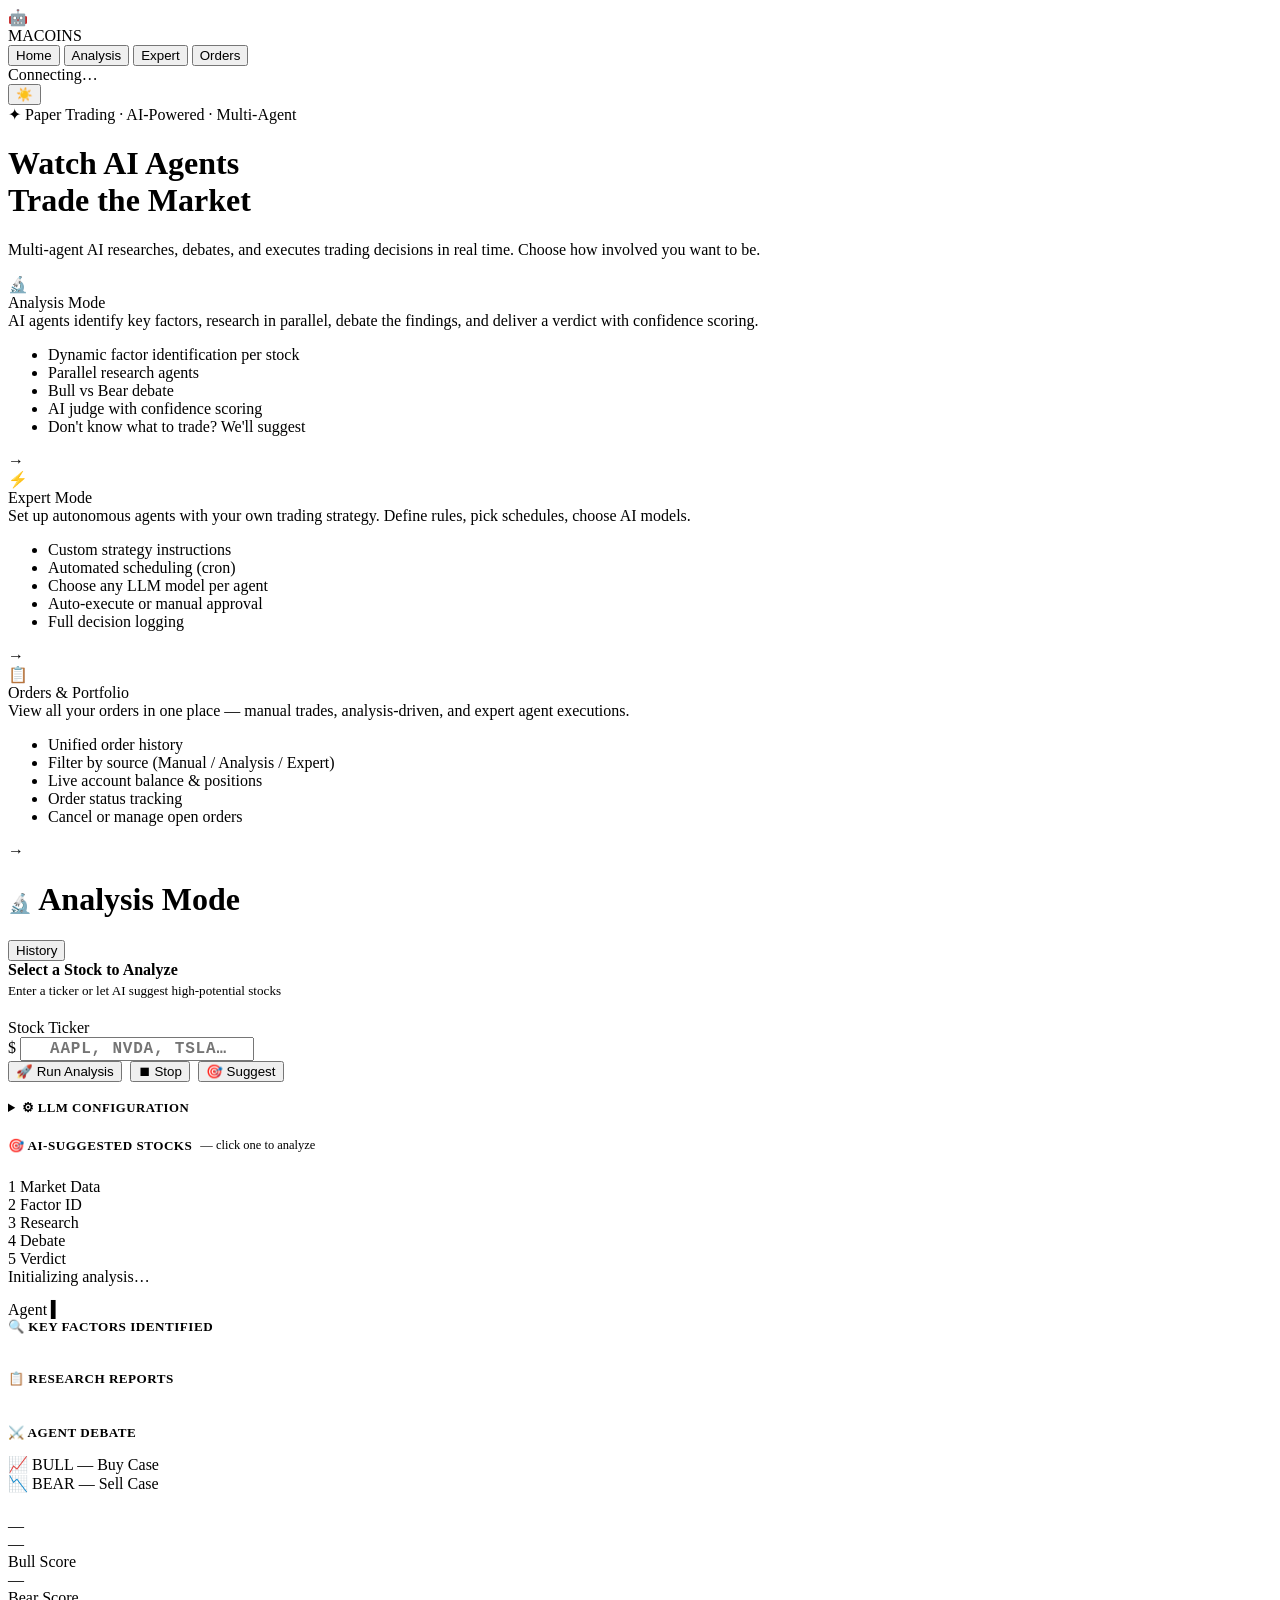
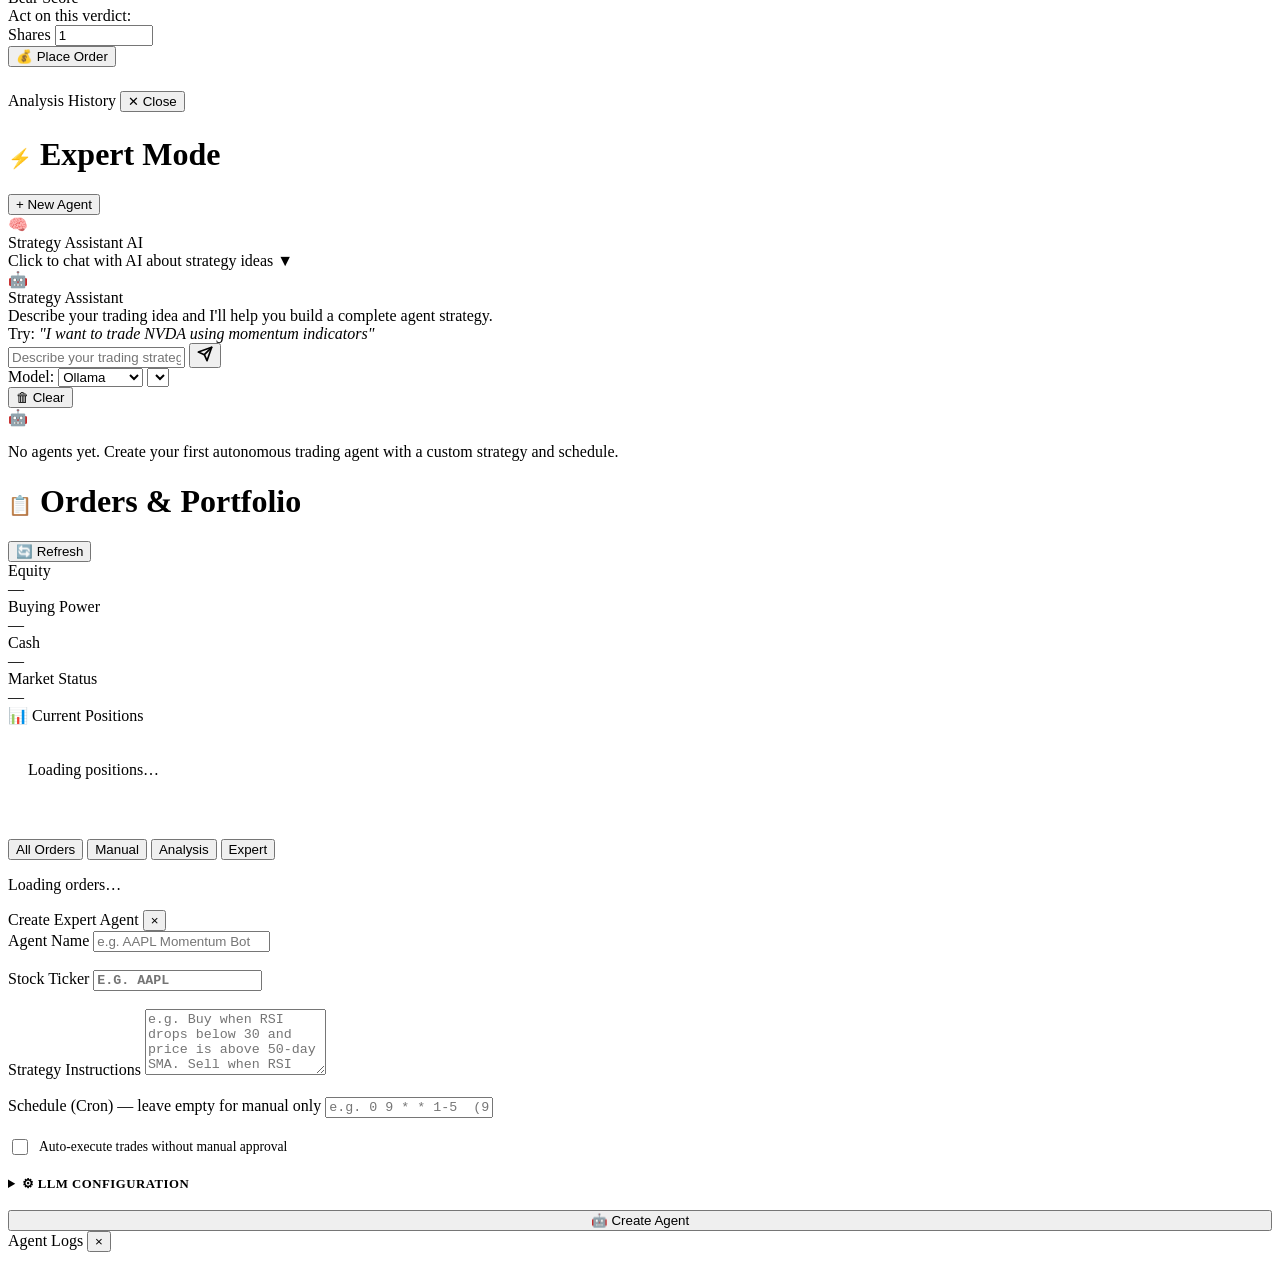
==== trading_platform/frontend/index.html @ 06610100 "New UI Changes" ====
<!DOCTYPE html>
<html lang="en" data-theme="dark">
<head>
  <meta charset="UTF-8">
  <meta name="viewport" content="width=device-width, initial-scale=1.0">
  <meta name="description" content="MACOINS — Multi-agent AI-powered stock trading platform.">
  <title>MACOINS — Agentic Trading</title>
  <link rel="stylesheet" href="/css/main.css">
  <link rel="stylesheet" href="/css/components.css">
</head>
<body>
<div id="app">

  <!-- ── Top Navigation ──────────────────────────────────────────── -->
  <nav class="top-nav">
    <div class="logo" onclick="navigateTo('landing')" id="nav-logo">
      <div class="logo-icon">🤖</div>
      <span class="logo-wordmark">MACOINS</span>
    </div>

    <div class="nav-links">
      <button class="nav-btn" data-page="landing"   onclick="navigateTo('landing')"   id="nav-home">Home</button>
      <button class="nav-btn" data-page="analysis"  onclick="navigateTo('analysis')"  id="nav-analysis">Analysis</button>
      <button class="nav-btn" data-page="expert"    onclick="navigateTo('expert')"    id="nav-expert">Expert</button>
      <button class="nav-btn" data-page="orders"    onclick="navigateTo('orders')"    id="nav-orders">Orders</button>
    </div>

    <div class="nav-right">
      <div class="nav-status">
        <div class="status-dot" id="ws-status" title="WebSocket connection"></div>
        <span class="ws-label" id="ws-label">Connecting…</span>
      </div>
      <button class="theme-toggle" id="theme-toggle" title="Toggle light/dark mode" onclick="toggleTheme()">
        <span id="theme-icon">☀️</span>
      </button>
    </div>
  </nav>

  <!-- ── Toast Container ─────────────────────────────────────────── -->
  <div class="toast-container" id="toast-container"></div>

  <!-- ── Pages ───────────────────────────────────────────────────── -->
  <div class="main-content">

    <!-- ══════════════════════════════════════════════════════════════
         LANDING PAGE
    ════════════════════════════════════════════════════════════════ -->
    <div class="page active" id="page-landing">
      <div class="hero">
        <!-- Ambient blobs -->
        <div class="hero-blobs" aria-hidden="true">
          <div class="hero-blob hero-blob-1"></div>
          <div class="hero-blob hero-blob-2"></div>
          <div class="hero-blob hero-blob-3"></div>
        </div>

        <div class="hero-content">
          <div class="hero-eyebrow">
            <span>✦</span>
            <span>Paper Trading · AI-Powered · Multi-Agent</span>
          </div>

          <h1>Watch AI Agents<br>Trade the Market</h1>

          <p class="subtitle">
            Multi-agent AI researches, debates, and executes trading decisions in real time.
            Choose how involved you want to be.
          </p>

          <div class="mode-cards">
            <!-- Analysis Mode -->
            <div class="mode-card analysis" onclick="navigateTo('analysis')" id="mode-analysis-card">
              <div class="mode-icon-wrap">🔬</div>
              <div class="mode-title">Analysis Mode</div>
              <div class="mode-desc">
                AI agents identify key factors, research in parallel, debate the findings,
                and deliver a verdict with confidence scoring.
              </div>
              <ul class="mode-features">
                <li>Dynamic factor identification per stock</li>
                <li>Parallel research agents</li>
                <li>Bull vs Bear debate</li>
                <li>AI judge with confidence scoring</li>
                <li>Don't know what to trade? We'll suggest</li>
              </ul>
              <div class="mode-card-arrow">→</div>
            </div>

            <!-- Expert Mode -->
            <div class="mode-card expert" onclick="navigateTo('expert')" id="mode-expert-card">
              <div class="mode-icon-wrap">⚡</div>
              <div class="mode-title">Expert Mode</div>
              <div class="mode-desc">
                Set up autonomous agents with your own trading strategy.
                Define rules, pick schedules, choose AI models.
              </div>
              <ul class="mode-features">
                <li>Custom strategy instructions</li>
                <li>Automated scheduling (cron)</li>
                <li>Choose any LLM model per agent</li>
                <li>Auto-execute or manual approval</li>
                <li>Full decision logging</li>
              </ul>
              <div class="mode-card-arrow">→</div>
            </div>

            <!-- Orders -->
            <div class="mode-card orders-card" onclick="navigateTo('orders')" id="mode-orders-card">
              <div class="mode-icon-wrap">📋</div>
              <div class="mode-title">Orders &amp; Portfolio</div>
              <div class="mode-desc">
                View all your orders in one place — manual trades, analysis-driven,
                and expert agent executions.
              </div>
              <ul class="mode-features">
                <li>Unified order history</li>
                <li>Filter by source (Manual / Analysis / Expert)</li>
                <li>Live account balance &amp; positions</li>
                <li>Order status tracking</li>
                <li>Cancel or manage open orders</li>
              </ul>
              <div class="mode-card-arrow">→</div>
            </div>
          </div>
        </div>
      </div>
    </div>

    <!-- ══════════════════════════════════════════════════════════════
         ANALYSIS PAGE
    ════════════════════════════════════════════════════════════════ -->
    <div class="page" id="page-analysis">
      <div class="container">
        <div class="section-header">
          <h1 class="section-title">
            <span style="font-size:1.2rem">🔬</span>
            Analysis Mode
          </h1>
          <button class="btn btn-ghost btn-sm" onclick="showAnalysisHistory()" id="btn-analysis-history">History</button>
        </div>

        <!-- Step 0: Stock selection -->
        <div id="analysis-setup" class="card" style="margin-bottom:24px">
          <div style="margin-bottom:20px">
            <div style="font-size:1rem;font-weight:600;margin-bottom:4px">Select a Stock to Analyze</div>
            <div style="font-size:0.82rem;color:var(--text-muted)">Enter a ticker or let AI suggest high-potential stocks</div>
          </div>

          <div class="analysis-ticker-row">
            <div class="ticker-input-wrap input-group" style="flex:1;min-width:200px">
              <label for="analysis-ticker">Stock Ticker</label>
              <div style="position:relative">
                <span class="ticker-input-prefix">$</span>
                <input class="input" id="analysis-ticker" placeholder="AAPL, NVDA, TSLA…" style="padding-left:28px;font-family:'JetBrains Mono',monospace;font-weight:600;font-size:1rem;text-transform:uppercase;letter-spacing:0.05em" />
              </div>
            </div>
            <div style="display:flex;gap:8px;align-items:flex-end;flex-wrap:wrap">
              <button class="btn btn-primary" onclick="startAnalysis()" id="btn-start-analysis">
                🚀 Run Analysis
              </button>
              <button class="btn btn-sell hidden" onclick="cancelAnalysis()" id="btn-cancel-analysis">
                ⏹ Stop
              </button>
              <button class="btn btn-ghost" onclick="suggestStocks()" id="btn-suggest">
                🎯 Suggest
              </button>
            </div>
          </div>

          <!-- LLM Config -->
          <details style="margin-top:18px">
            <summary style="cursor:pointer;font-size:0.8rem;color:var(--text-muted);font-weight:600;text-transform:uppercase;letter-spacing:0.5px;user-select:none">
              ⚙ LLM Configuration
            </summary>
            <div class="llm-config">
              <div class="input-group">
                <label for="analysis-provider">Provider</label>
                <select class="select" id="analysis-provider" onchange="onProviderChange('analysis')">
                  <option value="ollama">Ollama (Local)</option>
                  <option value="openai">OpenAI</option>
                  <option value="anthropic">Anthropic</option>
                  <option value="gemini">Google Gemini</option>
                  <option value="deepseek">DeepSeek</option>
                  <option value="grok">Grok (xAI)</option>
                </select>
              </div>
              <div class="input-group">
                <label for="analysis-model">Model</label>
                <select class="select" id="analysis-model"></select>
              </div>
            </div>
          </details>

          <!-- Suggestions -->
          <div id="suggestions-area" class="hidden">
            <div style="display:flex;align-items:center;gap:8px;margin:22px 0 14px">
              <span style="font-size:0.82rem;font-weight:700;text-transform:uppercase;letter-spacing:0.5px;color:var(--text-muted)">🎯 AI-Suggested Stocks</span>
              <span style="font-size:0.78rem;color:var(--text-muted)">— click one to analyze</span>
            </div>
            <div class="suggestion-cards" id="suggestion-cards"></div>
          </div>
        </div>

        <!-- Progress tracker -->
        <div id="analysis-progress" class="hidden">
          <div class="progress-steps" id="progress-steps">
            <div class="progress-step" data-step="1" id="step-market"><span class="step-num">1</span> Market Data</div>
            <div class="progress-step" data-step="2" id="step-factors"><span class="step-num">2</span> Factor ID</div>
            <div class="progress-step" data-step="3" id="step-research"><span class="step-num">3</span> Research</div>
            <div class="progress-step" data-step="4" id="step-debate"><span class="step-num">4</span> Debate</div>
            <div class="progress-step" data-step="5" id="step-verdict"><span class="step-num">5</span> Verdict</div>
          </div>

          <div class="agent-activity" id="agent-status" style="margin-bottom:14px">
            <div class="agent-spinner"></div>
            <span id="agent-status-text">Initializing analysis…</span>
          </div>

          <div id="analysis-stream-box" class="analysis-stream-box hidden">
            <div class="stream-header">
              <span class="stream-agent-label" id="stream-agent-label">Agent</span>
              <span class="stream-cursor">▍</span>
            </div>
            <div class="stream-content" id="analysis-stream-content"></div>
          </div>
        </div>

        <!-- Factors -->
        <div id="factors-section" class="hidden" style="margin-bottom:24px">
          <div style="font-size:0.82rem;font-weight:700;text-transform:uppercase;letter-spacing:0.5px;color:var(--text-muted);margin-bottom:12px">🔍 Key Factors Identified</div>
          <div id="factors-list" style="display:flex;flex-wrap:wrap;gap:8px"></div>
        </div>

        <!-- Research Reports -->
        <div id="research-section" class="hidden" style="margin-bottom:24px">
          <div style="font-size:0.82rem;font-weight:700;text-transform:uppercase;letter-spacing:0.5px;color:var(--text-muted);margin-bottom:14px">📋 Research Reports</div>
          <div id="research-reports" style="display:grid;gap:12px"></div>
        </div>

        <!-- Debate -->
        <div id="debate-section" class="hidden" style="margin-bottom:24px">
          <div style="font-size:0.82rem;font-weight:700;text-transform:uppercase;letter-spacing:0.5px;color:var(--text-muted);margin-bottom:14px">⚔️ Agent Debate</div>
          <div class="debate-panel">
            <div class="debate-side bull" id="debate-bull-side">
              <div class="debate-header">📈 BULL — Buy Case</div>
              <div id="debate-bull-args"></div>
            </div>
            <div class="debate-side bear" id="debate-bear-side">
              <div class="debate-header">📉 BEAR — Sell Case</div>
              <div id="debate-bear-args"></div>
            </div>
          </div>
        </div>

        <!-- Verdict -->
        <div id="verdict-section" class="hidden" style="margin-bottom:24px">
          <div class="verdict-panel" id="verdict-panel">
            <div class="verdict-badge-wrap">
              <div class="verdict-decision" id="verdict-decision">—</div>
              <div class="verdict-confidence" id="verdict-confidence"></div>
              <div class="verdict-reasoning" id="verdict-reasoning"></div>
              <div class="verdict-scores">
                <div class="score-item">
                  <div class="score-value text-buy" id="verdict-bull-score">—</div>
                  <div class="score-label">Bull Score</div>
                </div>
                <div class="score-item">
                  <div class="score-value text-sell" id="verdict-bear-score">—</div>
                  <div class="score-label">Bear Score</div>
                </div>
              </div>
            </div>
          </div>

          <!-- Trade Action Bar -->
          <div id="trade-action-bar" class="trade-action-bar hidden">
            <div class="trade-action-info">
              <span id="trade-action-label">Act on this verdict:</span>
            </div>
            <div class="trade-action-controls">
              <div class="input-group" style="min-width:100px">
                <label for="trade-qty">Shares</label>
                <input class="input" id="trade-qty" type="number" min="1" value="1" style="width:90px" />
              </div>
              <button class="btn btn-buy btn-lg" id="btn-execute-trade" onclick="executeFromVerdict()">
                💰 Place Order
              </button>
            </div>
            <div id="trade-action-note" class="trade-action-note"></div>
          </div>
        </div>

        <!-- Analysis History -->
        <div id="analysis-history-section" class="hidden" style="margin-bottom:24px">
          <div class="card">
            <div class="card-header">
              <span class="card-title">Analysis History</span>
              <button class="btn btn-ghost btn-sm" onclick="hideAnalysisHistory()">✕ Close</button>
            </div>
            <div id="analysis-history-list"></div>
          </div>
        </div>

      </div>
    </div>

    <!-- ══════════════════════════════════════════════════════════════
         EXPERT PAGE
    ════════════════════════════════════════════════════════════════ -->
    <div class="page" id="page-expert">
      <div class="container">
        <div class="section-header">
          <h1 class="section-title">
            <span style="font-size:1.2rem">⚡</span>
            Expert Mode
          </h1>
          <button class="btn btn-primary" onclick="showCreateAgentModal()" id="btn-create-agent">
            + New Agent
          </button>
        </div>

        <!-- Strategy Assistant Chat -->
        <div class="strategy-chat-panel" id="strategy-chat-panel">
          <div class="strategy-chat-header" onclick="toggleStrategyChat()" id="strategy-chat-toggle">
            <div class="strategy-chat-title">
              <div class="strategy-chat-icon">🧠</div>
              <span>Strategy Assistant</span>
              <span class="strategy-chat-badge">AI</span>
            </div>
            <div class="strategy-chat-header-right">
              <span class="strategy-chat-hint" id="strategy-chat-hint">Click to chat with AI about strategy ideas</span>
              <span class="strategy-chat-chevron" id="strategy-chat-chevron">▼</span>
            </div>
          </div>

          <div class="strategy-chat-body hidden" id="strategy-chat-body">
            <div class="chat-messages" id="strategy-chat-messages">
              <div class="chat-welcome">
                <div class="chat-welcome-icon">🤖</div>
                <div class="chat-welcome-title">Strategy Assistant</div>
                <div class="chat-welcome-text">
                  Describe your trading idea and I'll help you build a complete agent strategy.<br>
                  Try: <em>"I want to trade NVDA using momentum indicators"</em>
                </div>
              </div>
            </div>

            <div class="chat-input-bar">
              <div class="chat-input-row">
                <input class="input chat-input" id="strategy-chat-input"
                  placeholder="Describe your trading strategy idea…"
                  onkeypress="if(event.key==='Enter' && !event.shiftKey){ event.preventDefault(); sendStrategyMessage(); }" />
                <button class="btn btn-primary chat-send-btn" onclick="sendStrategyMessage()" id="btn-strategy-send">
                  <svg width="16" height="16" viewBox="0 0 24 24" fill="none" stroke="currentColor" stroke-width="2.5" stroke-linecap="round" stroke-linejoin="round"><line x1="22" y1="2" x2="11" y2="13"/><polygon points="22 2 15 22 11 13 2 9 22 2"/></svg>
                </button>
              </div>
              <div class="chat-input-meta">
                <div class="chat-llm-selector">
                  <label for="strategy-provider" class="chat-llm-label">Model:</label>
                  <select class="select chat-llm-select" id="strategy-provider" onchange="onProviderChange('strategy')">
                    <option value="ollama">Ollama</option>
                    <option value="openai">OpenAI</option>
                    <option value="anthropic">Anthropic</option>
                    <option value="gemini">Gemini</option>
                    <option value="deepseek">DeepSeek</option>
                    <option value="grok">Grok</option>
                  </select>
                  <select class="select chat-llm-select" id="strategy-model"></select>
                </div>
                <button class="btn btn-ghost btn-sm chat-clear-btn" onclick="clearStrategyChat()" id="btn-strategy-clear" title="Clear conversation">
                  🗑 Clear
                </button>
              </div>
            </div>
          </div>
        </div>

        <div id="expert-agents-list"></div>

        <div id="expert-empty" class="empty-state">
          <div class="empty-icon">🤖</div>
          <p>No agents yet. Create your first autonomous trading agent with a custom strategy and schedule.</p>
        </div>
      </div>
    </div>

    <!-- ══════════════════════════════════════════════════════════════
         ORDERS PAGE
    ════════════════════════════════════════════════════════════════ -->
    <div class="page" id="page-orders">
      <div class="container">
        <div class="section-header">
          <h1 class="section-title">
            <span style="font-size:1.2rem">📋</span>
            Orders &amp; Portfolio
          </h1>
          <button class="btn btn-ghost btn-sm" onclick="loadOrders()" id="btn-refresh-orders">
            🔄 Refresh
          </button>
        </div>

        <!-- Account Summary -->
        <div class="account-summary" id="account-summary">
          <div class="account-stat">
            <div class="stat-label">Equity</div>
            <div class="stat-value" id="acct-equity">—</div>
          </div>
          <div class="account-stat">
            <div class="stat-label">Buying Power</div>
            <div class="stat-value" id="acct-buying-power">—</div>
          </div>
          <div class="account-stat">
            <div class="stat-label">Cash</div>
            <div class="stat-value" id="acct-cash">—</div>
          </div>
          <div class="account-stat">
            <div class="stat-label">Market Status</div>
            <div class="stat-value" id="acct-market-status">—</div>
          </div>
        </div>

        <!-- Positions -->
        <div class="card" style="margin-bottom:24px" id="positions-card">
          <div class="card-header">
            <span class="card-title">📊 Current Positions</span>
          </div>
          <div id="positions-list">
            <div class="empty-state" style="padding:20px"><p>Loading positions…</p></div>
          </div>
        </div>

        <!-- Filter Bar -->
        <div class="orders-filter-bar">
          <button class="filter-btn active" data-source="all"      onclick="filterOrders('all')"      id="filter-all">All Orders</button>
          <button class="filter-btn"         data-source="manual"   onclick="filterOrders('manual')"   id="filter-manual">Manual</button>
          <button class="filter-btn"         data-source="analysis" onclick="filterOrders('analysis')" id="filter-analysis">Analysis</button>
          <button class="filter-btn"         data-source="expert"   onclick="filterOrders('expert')"   id="filter-expert">Expert</button>
        </div>

        <!-- Orders Table -->
        <div class="card" id="orders-card">
          <div id="orders-table-container">
            <div class="empty-state"><p>Loading orders…</p></div>
          </div>
        </div>

      </div>
    </div>

  </div><!-- /.main-content -->
</div><!-- /#app -->

<!-- ── Create Agent Modal ─────────────────────────────────────────── -->
<div class="modal-overlay hidden" id="create-agent-modal">
  <div class="modal">
    <div class="modal-header">
      <span class="modal-title">Create Expert Agent</span>
      <button class="modal-close" onclick="hideCreateAgentModal()">&times;</button>
    </div>
    <form id="create-agent-form" onsubmit="createAgent(event)">
      <div style="display:grid;gap:18px">
        <div class="input-group">
          <label for="agent-name">Agent Name</label>
          <input class="input" id="agent-name" placeholder="e.g. AAPL Momentum Bot" required />
        </div>
        <div class="input-group">
          <label for="agent-ticker">Stock Ticker</label>
          <input class="input" id="agent-ticker" placeholder="e.g. AAPL" required style="font-family:'JetBrains Mono',monospace;font-weight:700;text-transform:uppercase" />
        </div>
        <div class="input-group">
          <label for="agent-strategy">Strategy Instructions</label>
          <textarea class="input" id="agent-strategy" rows="4"
            placeholder="e.g. Buy when RSI drops below 30 and price is above 50-day SMA. Sell when RSI exceeds 70 or price drops below 200-day SMA. Always use stop-loss at 5%." required></textarea>
        </div>
        <div class="input-group">
          <label for="agent-schedule">Schedule (Cron) — leave empty for manual only</label>
          <input class="input" id="agent-schedule" placeholder="e.g. 0 9 * * 1-5  (9am weekdays)" style="font-family:'JetBrains Mono',monospace" />
        </div>
        <div>
          <label style="display:flex;align-items:center;gap:8px;font-size:0.85rem;color:var(--text-secondary);cursor:pointer">
            <input type="checkbox" id="agent-auto-execute" style="width:16px;height:16px;accent-color:var(--accent-blue)" />
            Auto-execute trades without manual approval
          </label>
        </div>
        <details>
          <summary style="cursor:pointer;font-size:0.8rem;color:var(--text-muted);font-weight:600;text-transform:uppercase;letter-spacing:0.5px;user-select:none">
            ⚙ LLM Configuration
          </summary>
          <div class="llm-config">
            <div class="input-group">
              <label for="agent-provider">Provider</label>
              <select class="select" id="agent-provider" onchange="onProviderChange('agent')">
                <option value="ollama">Ollama (Local)</option>
                <option value="openai">OpenAI</option>
                <option value="anthropic">Anthropic</option>
                <option value="gemini">Google Gemini</option>
                <option value="deepseek">DeepSeek</option>
                <option value="grok">Grok (xAI)</option>
              </select>
            </div>
            <div class="input-group">
              <label for="agent-model">Model</label>
              <select class="select" id="agent-model"></select>
            </div>
          </div>
        </details>
        <button class="btn btn-primary btn-lg" type="submit" style="width:100%;justify-content:center">
          🤖 Create Agent
        </button>
      </div>
    </form>
  </div>
</div>

<!-- ── Agent Logs Modal ───────────────────────────────────────────── -->
<div class="modal-overlay hidden" id="agent-logs-modal">
  <div class="modal" style="max-width:680px">
    <div class="modal-header">
      <span class="modal-title" id="logs-modal-title">Agent Logs</span>
      <button class="modal-close" onclick="hideAgentLogsModal()">&times;</button>
    </div>
    <div id="agent-logs-content"></div>
  </div>
</div>

<!-- ── Scripts ────────────────────────────────────────────────────── -->
<script src="/js/hero-coins.js"></script>
<script src="/js/ws-client.js"></script>
<script src="/js/app.js"></script>
<script>
  // ── Theme toggle ────────────────────────────────────────────────
  (function() {
    const saved = localStorage.getItem('macoins-theme') || 'dark';
    document.documentElement.setAttribute('data-theme', saved);
    updateThemeIcon(saved);
  })();

  function toggleTheme() {
    const current = document.documentElement.getAttribute('data-theme') || 'dark';
    const next = current === 'dark' ? 'light' : 'dark';
    document.documentElement.setAttribute('data-theme', next);
    localStorage.setItem('macoins-theme', next);
    updateThemeIcon(next);
  }

  function updateThemeIcon(theme) {
    const el = document.getElementById('theme-icon');
    if (el) el.textContent = theme === 'dark' ? '☀️' : '🌙';
    const nav = document.querySelector('.top-nav');
    if (nav) {
      if (theme === 'light') {
        nav.style.background = 'rgba(240,244,248,0.88)';
      } else {
        nav.style.background = '';
      }
    }
  }

  // Close modals on overlay click
  document.querySelectorAll('.modal-overlay').forEach(overlay => {
    overlay.addEventListener('click', function(e) {
      if (e.target === this) {
        this.classList.add('hidden');
      }
    });
  });

  // Keyboard shortcut: Escape to close modal
  document.addEventListener('keydown', function(e) {
    if (e.key === 'Escape') {
      document.querySelectorAll('.modal-overlay:not(.hidden)').forEach(m => m.classList.add('hidden'));
    }
  });
</script>
</body>
</html>
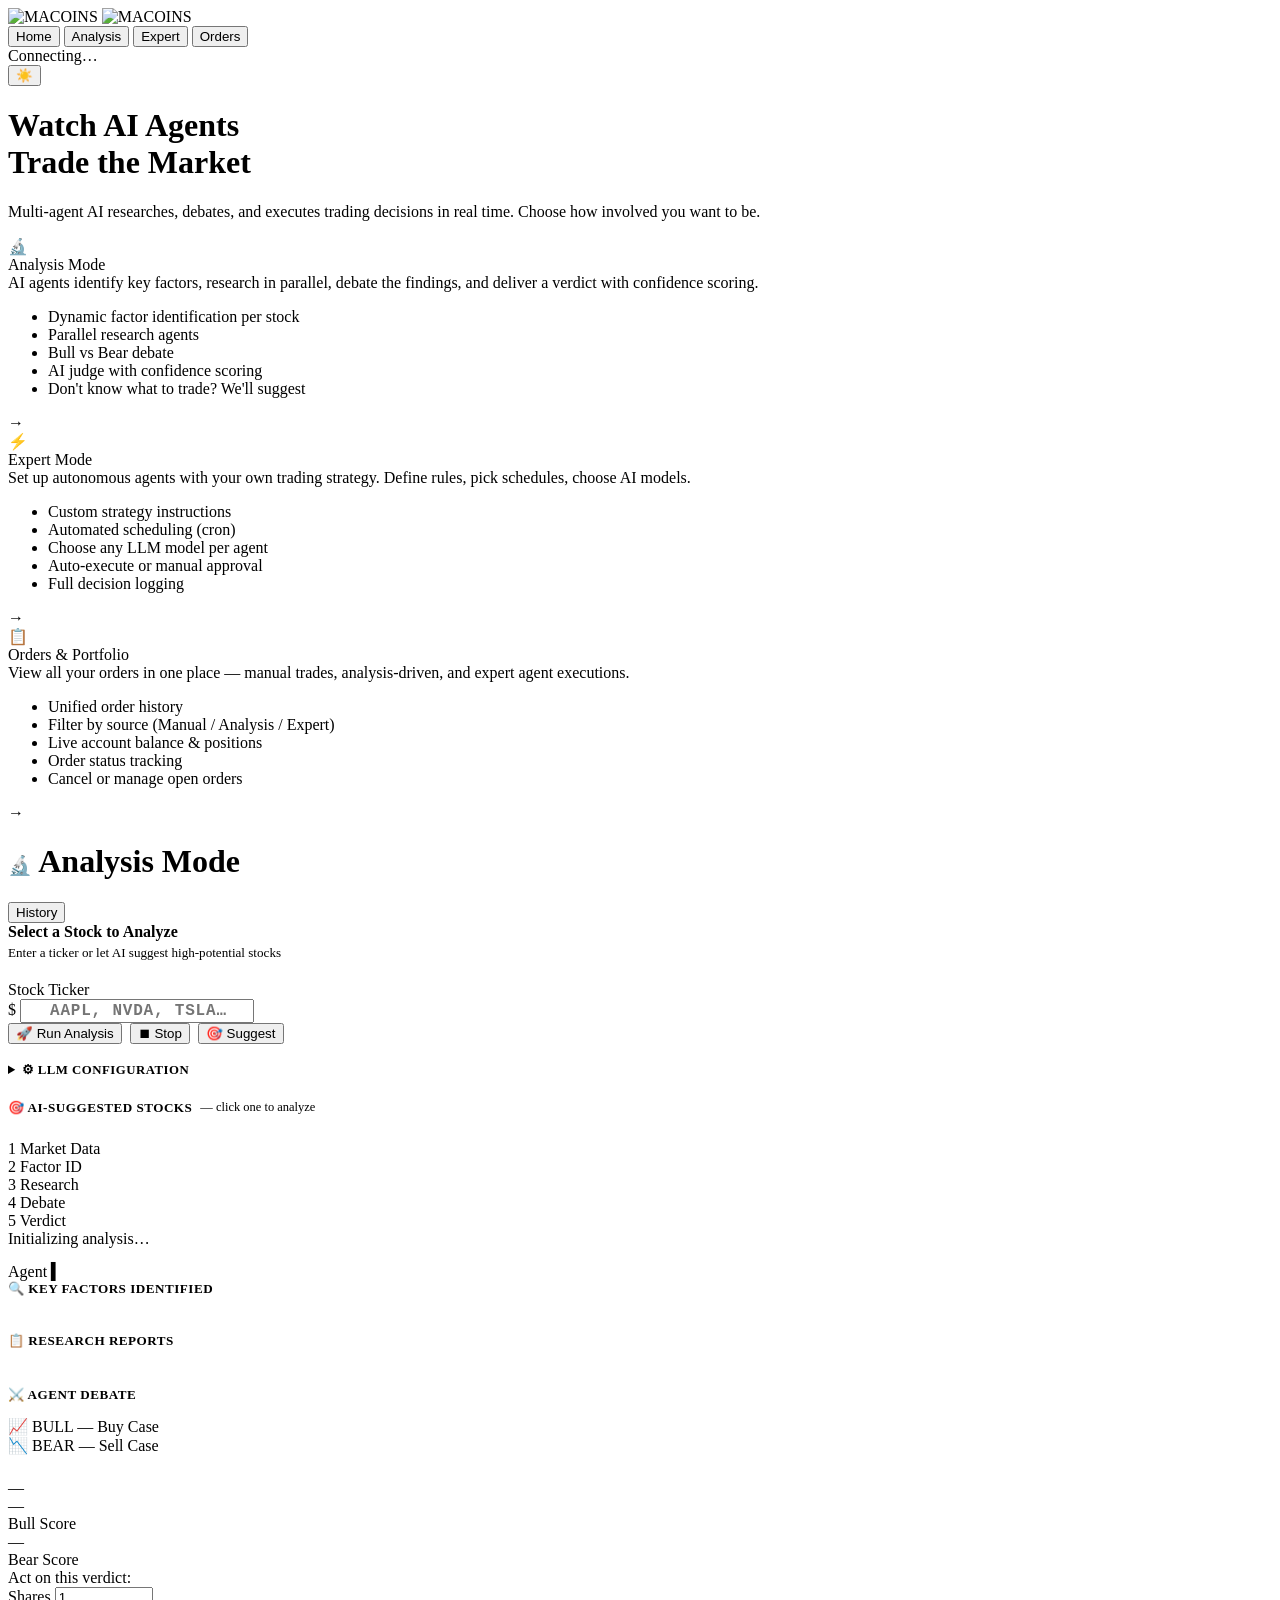
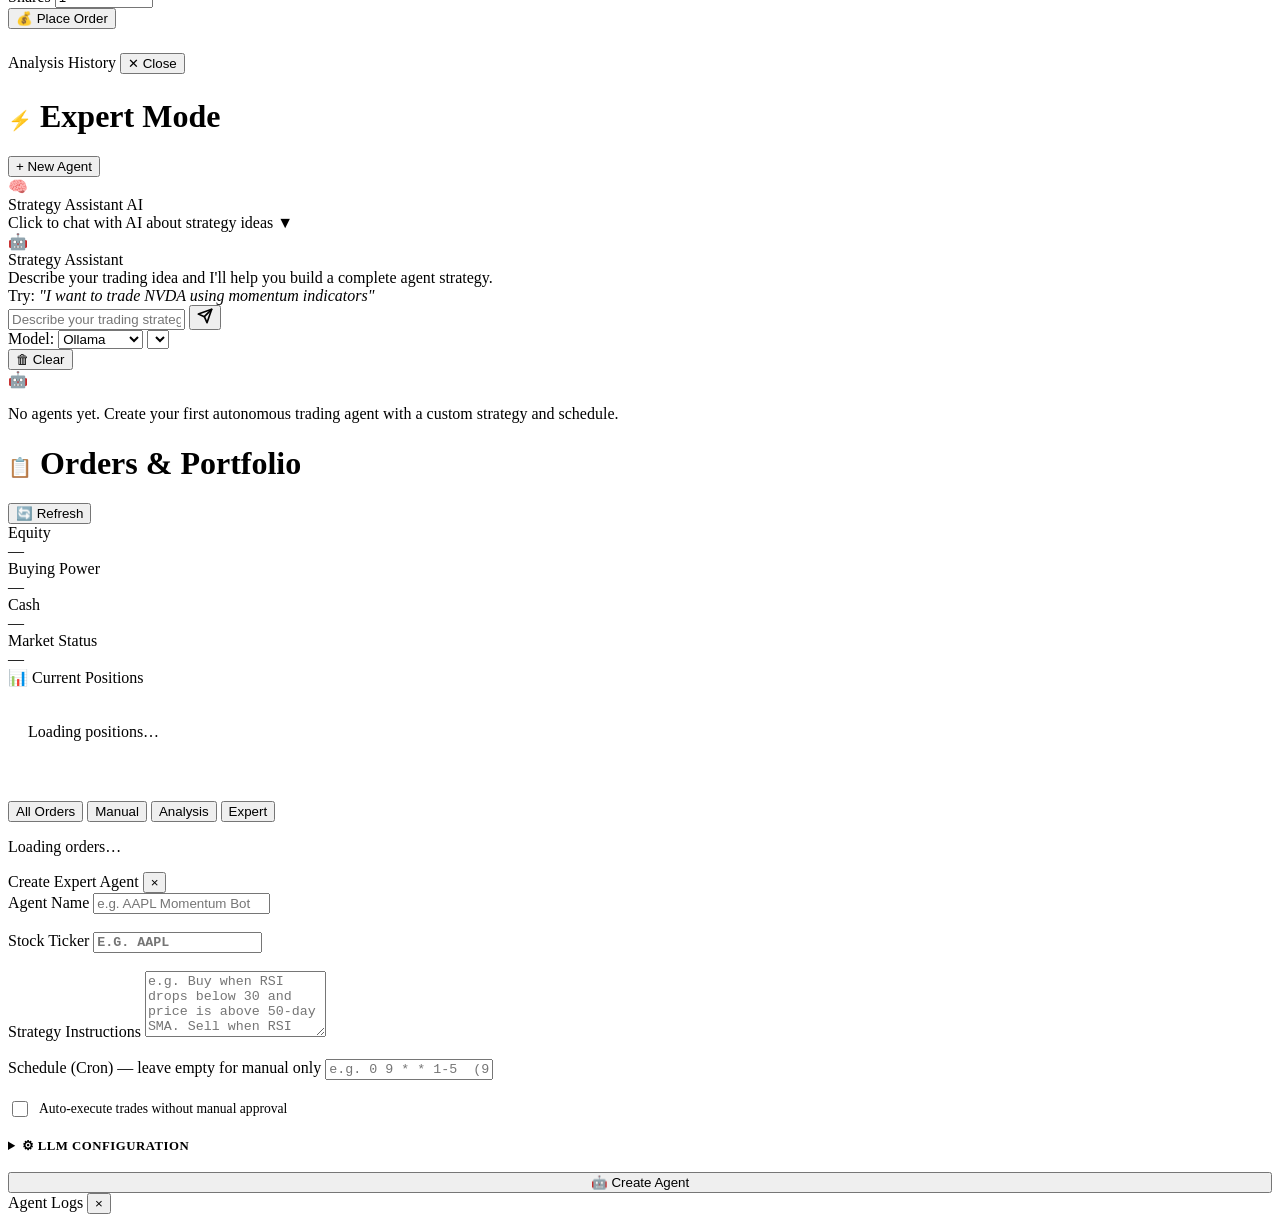
==== commit 9815e7f0: "Replace emoji logo with theme-aware Macoins brand images Swaps the hardcoded robot emoji and MACOINS" ====
--- a/trading_platform/frontend/index.html
+++ b/trading_platform/frontend/index.html
@@ -14,8 +14,10 @@
   <!-- ── Top Navigation ──────────────────────────────────────────── -->
   <nav class="top-nav">
     <div class="logo" onclick="navigateTo('landing')" id="nav-logo">
-      <div class="logo-icon">🤖</div>
-      <span class="logo-wordmark">MACOINS</span>
+      <div class="logo-icon">
+        <img class="logo-img logo-img-dark" src="/assets/Macoins Dark.png" alt="MACOINS">
+        <img class="logo-img logo-img-light" src="/assets/Macoins Light.png" alt="MACOINS">
+      </div>
     </div>
 
     <div class="nav-links">
@@ -55,10 +57,10 @@
         </div>
 
         <div class="hero-content">
-          <div class="hero-eyebrow">
+          <!--<div class="hero-eyebrow">
             <span>✦</span>
             <span>Paper Trading · AI-Powered · Multi-Agent</span>
-          </div>
+          </div>-->
 
           <h1>Watch AI Agents<br>Trade the Market</h1>
 
